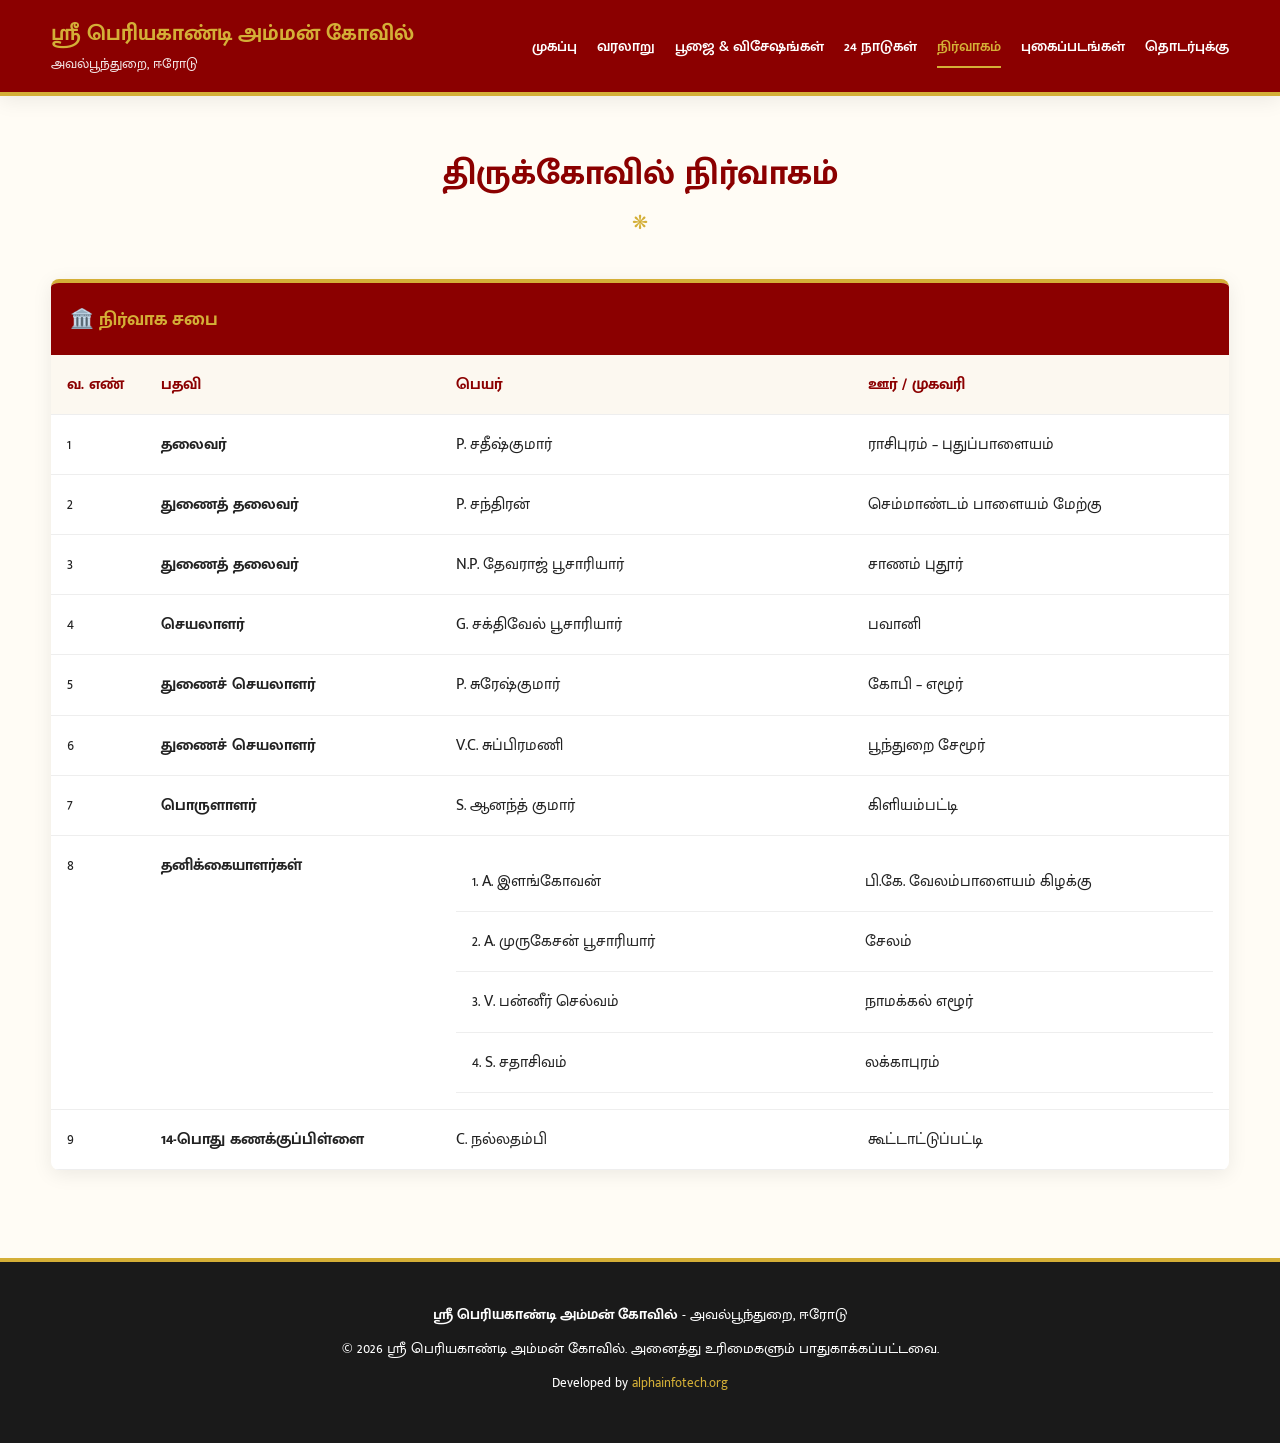
==== admin.html @ 7ea88df7 "Updated mobile responsive" ====
<!DOCTYPE html>
<html lang="ta">
<head>
    <meta charset="UTF-8">
    <meta name="viewport" content="width=device-width, initial-scale=1.0">
    <title>நிர்வாகம் - ஸ்ரீ பெரியகாண்டி அம்மன் கோவில்</title>
    <link rel="stylesheet" href="css/style.css">
    
    <!-- Google Fonts -->
    <link rel="preconnect" href="https://fonts.googleapis.com">
    <link rel="preconnect" href="https://fonts.gstatic.com" crossorigin>
    <link href="https://fonts.googleapis.com/css2?family=Mukta+Malar:wght@400;600;700&display=swap" rel="stylesheet">
    
</head>
<body>

    <header>
        <div class="nav-container">
            <div class="brand-logo">
                <h1>ஸ்ரீ பெரியகாண்டி அம்மன் கோவில்</h1>
                <p>அவல்பூந்துறை, ஈரோடு</p>
            </div>
            <button class="mobile-menu-btn" id="menu-btn" aria-controls="nav-links" aria-expanded="false" aria-label="Toggle menu">☰</button>
            <nav>
                <ul id="nav-links">
                    <li><a href="index.html">முகப்பு</a></li>
                    <li><a href="history.html">வரலாறு</a></li>
                    <li><a href="timings.html">பூஜை & விசேஷங்கள்</a></li>
                    <li><a href="countries.html">24 நாடுகள்</a></li>
                    <li><a href="admin.html" class="active">நிர்வாகம்</a></li>
                    <li><a href="gallery.html">புகைப்படங்கள்</a></li>
                    <li><a href="contact.html">தொடர்புக்கு</a></li>
                </ul>
            </nav>
        </div>
    </header>

    <main class="container">
        <div class="page-title">
            <h2>திருக்கோவில் நிர்வாகம்</h2>
        </div>

        <div class="table-container">
            <div class="table-heading">
                🏛️ நிர்வாக சபை
            </div>
            <div class="table-responsive">
            <table>
                <thead>
                    <tr>
                        <th class="table-col-8">வ. எண்</th>
                        <th class="table-col-25">பதவி</th>
                        <th class="table-col-35">பெயர்</th>
                        <th class="table-col-32">ஊர் / முகவரி</th>
                    </tr>
                </thead>
                <tbody>
                    <tr>
                        <td>1</td>
                        <td><strong>தலைவர்</strong></td>
                        <td>P. சதீஷ்குமார்</td>
                        <td>ராசிபுரம் – புதுப்பாளையம்</td>
                    </tr>
                    <tr>
                        <td>2</td>
                        <td><strong>துணைத் தலைவர்</strong></td>
                        <td>P. சந்திரன்</td>
                        <td>செம்மாண்டம் பாளையம் மேற்கு</td>
                    </tr>
                    <tr>
                        <td>3</td>
                        <td><strong>துணைத் தலைவர்</strong></td>
                        <td>N.P. தேவராஜ் பூசாரியார்</td>
                        <td>சாணம் புதூர்</td>
                    </tr>
                    <tr>
                        <td>4</td>
                        <td><strong>செயலாளர்</strong></td>
                        <td>G. சக்திவேல் பூசாரியார்</td>
                        <td>பவானி</td>
                    </tr>
                    <tr>
                        <td>5</td>
                        <td><strong>துணைச் செயலாளர்</strong></td>
                        <td>P. சுரேஷ்குமார்</td>
                        <td>கோபி – எழூர்</td>
                    </tr>
                    <tr>
                        <td>6</td>
                        <td><strong>துணைச் செயலாளர்</strong></td>
                        <td>V.C. சுப்பிரமணி</td>
                        <td>பூந்துறை சேமூர்</td>
                    </tr>
                    <tr>
                        <td>7</td>
                        <td><strong>பொருளாளர்</strong></td>
                        <td>S. ஆனந்த் குமார்</td>
                        <td>கிளியம்பட்டி</td>
                    </tr>
                    <tr>
                        <td>8</td>
                        <td><strong>தனிக்கையாளர்கள்</strong></td>
                        <td colspan="2" class="nested-cell">
                            <table class="table-nested">
                                <tbody>
                                    <tr>
                                        <td class="table-inner-cell">1. A. இளங்கோவன்</td>
                                        <td class="table-inner-cell-alt">பி.கே. வேலம்பாளையம் கிழக்கு</td>
                                    </tr>
                                    <tr>
                                        <td class="table-inner-cell">2. A. முருகேசன் பூசாரியார்</td>
                                        <td class="table-inner-cell-alt">சேலம்</td>
                                    </tr>
                                    <tr>
                                        <td class="table-inner-cell">3. V. பன்னீர் செல்வம்</td>
                                        <td class="table-inner-cell-alt">நாமக்கல் எழூர்</td>
                                    </tr>
                                    <tr>
                                        <td class="table-inner-cell-last">4. S. சதாசிவம்</td>
                                        <td class="table-inner-cell-last">லக்காபுரம்</td>
                                    </tr>
                                </tbody>
                            </table>
                        </td>
                    </tr>
                    <tr>
                        <td>9</td>
                        <td><strong>14-பொது கணக்குப்பிள்ளை</strong></td>
                        <td>C. நல்லதம்பி</td>
                        <td>கூட்டாட்டுப்பட்டி</td>
                    </tr>
                </tbody>
            </table>
            </div>
        </div>
    </main>

    <footer>
        <p><strong>ஸ்ரீ பெரியகாண்டி அம்மன் கோவில்</strong> - அவல்பூந்துறை, ஈரோடு</p>
        <p>&copy; <span id="current-year">2026</span> ஸ்ரீ பெரியகாண்டி அம்மன் கோவில். அனைத்து உரிமைகளும் பாதுகாக்கப்பட்டவை.</p>
        <p><small>Developed by <a href="https://alphainfotech.org" target="_blank" rel="noopener">alphainfotech.org</a></small></p>
    </footer>

    <script src="js/main.js"></script>
</body>
</html>
---- css/style.css ----
:root {
    --primary: #8b0000;
    --secondary: #d4af37;
    --accent: #e67e22;
    --bg-light: #fffcf5;
    --text-dark: #222222;
    --text-muted: #666666;
    --white: #ffffff;
    --shadow: 0 4px 20px rgba(0, 0, 0, 0.08);
    --border-radius: 8px;
}

* {
    margin: 0;
    padding: 0;
    box-sizing: border-box;
}

html {
    scroll-behavior: smooth;
}

html, body {
    overflow-x: hidden !important;
    width: 100% !important;
}

body {
    font-family: 'Mukta Malar', system-ui, -apple-system, sans-serif;
    background-color: var(--bg-light);
    color: var(--text-dark);
    line-height: 1.7;
    display: flex !important;
    flex-direction: column !important;
    min-height: 100vh;
    font-size: 16px;
}

a {
    color: inherit;
}

img, iframe, video, embed, object {
    max-width: 100% !important;
}

img {
    display: block !important;
    height: auto !important;
}

iframe {
    width: 100% !important;
    max-width: 100% !important;
    height: 450px !important;
    border: 0 !important;
}

button, input, select, textarea {
    font: inherit;
}

button {
    cursor: pointer;
}

input, textarea, select {
    width: 100%;
    padding: 0.8rem 1rem;
    border: 1px solid #ddd;
    border-radius: 6px;
    min-height: 44px;
}

textarea {
    min-height: 120px;
}

header {
    background-color: var(--primary);
    color: var(--white);
    position: sticky;
    top: 0;
    z-index: 1000;
    border-bottom: 4px solid var(--secondary);
    box-shadow: var(--shadow);
}

.nav-container {
    width: min(1200px, 92%) !important;
    margin: 0 auto !important;
    display: flex !important;
    justify-content: space-between !important;
    align-items: center !important;
    padding: 1rem 0 !important;
    position: relative !important;
}

.brand-logo h1 {
    font-size: 1.35rem;
    color: var(--secondary);
    font-weight: 700;
}

.brand-logo p {
    font-size: 0.85rem;
    opacity: 0.9;
}

nav ul {
    display: flex;
    list-style: none;
    gap: 1.25rem;
    align-items: center;
}

nav a {
    color: var(--white);
    text-decoration: none;
    font-weight: 600;
    font-size: 0.95rem;
    padding: 0.35rem 0;
    position: relative;
    transition: color 0.3s ease;
}

nav a:hover,
nav a.active {
    color: var(--secondary);
}

nav a.active::after {
    content: '';
    position: absolute;
    bottom: -4px;
    left: 0;
    width: 100%;
    height: 2px;
    background-color: var(--secondary);
}

.mobile-menu-btn {
    display: none;
    border: none;
    background: none;
    color: var(--secondary);
    font-size: 1.8rem;
    width: 44px;
    height: 44px;
    align-items: center;
    justify-content: center;
    border-radius: 50%;
}

main {
    flex: 1;
}

.container {
    width: min(1200px, 92%) !important;
    margin: 0 auto !important;
    padding: 3rem 0 !important;
}

.page-title {
    text-align: center;
    margin-bottom: 2.5rem;
}

.page-title h2 {
    font-size: 2.2rem;
    color: var(--primary);
    display: inline-block;
}

.page-title h2::after {
    content: '❋';
    display: block;
    font-size: 1.2rem;
    color: var(--secondary);
    margin-top: 0.2rem;
}

.hero {
    background: linear-gradient(rgba(139, 0, 0, 0.8), rgba(0, 0, 0, 0.75)),
                url('../assets/temple-2.jpg') center/cover no-repeat;
    color: var(--white);
    text-align: center;
    padding: clamp(3rem, 6vw, 6rem) 1.5rem;
}

.hero h2 {
    font-size: 2.5rem;
    color: var(--secondary);
    margin-bottom: 0.8rem;
    text-shadow: 2px 2px 4px rgba(0, 0, 0, 0.6);
}

.hero p {
    font-size: 1.2rem;
    margin: 0 auto 2rem;
    max-width: 700px;
}

.btn-primary {
    display: inline-flex;
    align-items: center;
    justify-content: center;
    min-height: 44px;
    background-color: var(--secondary);
    color: var(--primary);
    padding: 0.8rem 1.6rem;
    border-radius: 30px;
    font-weight: 700;
    text-decoration: none;
    transition: all 0.3s ease;
    box-shadow: var(--shadow);
}

.btn-primary:hover {
    background-color: #f1c40f;
    transform: translateY(-2px);
}

.card,
.intro-card,
.timeline-card,
.map-section,
.pattam-list,
.country-item,
.timing-card {
    background: var(--white);
    border-radius: var(--border-radius);
    box-shadow: var(--shadow);
    border-top: 4px solid var(--secondary);
}

.grid-3,
.grid-3-row,
.gallery-grid,
.country-grid,
.grid-2 {
    display: grid !important;
    gap: 1.5rem !important;
}

.grid-3 {
    grid-template-columns: repeat(auto-fit, minmax(280px, 1fr)) !important;
}

.grid-3-row {
    grid-template-columns: repeat(auto-fit, minmax(240px, 1fr)) !important;
}

.grid-2 {
    grid-template-columns: repeat(2, minmax(0, 1fr)) !important;
}

.gallery-grid {
    grid-template-columns: repeat(auto-fit, minmax(280px, 1fr));
}

.country-grid {
    grid-template-columns: repeat(auto-fit, minmax(220px, 1fr));
}

.card {
    padding: 2rem;
}

.timing-card {
    text-align: center;
    padding: 1.8rem 1rem;
}

.timing-card h3 {
    color: var(--primary);
    margin-bottom: 0.5rem;
}

.timing-card .time {
    font-size: 1.6rem;
    font-weight: bold;
    color: var(--accent);
}

.table-container {
    background: var(--white);
    border-radius: var(--border-radius);
    box-shadow: var(--shadow);
    margin-bottom: 2.5rem;
    overflow: hidden;
    border-top: 4px solid var(--secondary);
}

.table-heading {
    background-color: var(--primary);
    color: var(--secondary);
    padding: 1.2rem;
    font-size: 1.2rem;
    font-weight: bold;
    display: flex;
    align-items: center;
    gap: 0.5rem;
}

.table-responsive {
    overflow-x: auto !important;
    width: 100% !important;
}

table {
    width: 100% !important;
    border-collapse: collapse !important;
    text-align: left !important;
    min-width: 600px !important;
}

th, td {
    padding: 1rem !important;
    border-bottom: 1px solid #eee !important;
    vertical-align: top !important;
}

th {
    background-color: #fcf8f0;
    color: var(--primary);
    font-weight: 700;
}

tr:hover {
    background-color: #fff9f0;
}

.country-item {
    padding: 1.2rem;
    display: flex;
    align-items: center;
    gap: 0.8rem;
    border-left: 4px solid var(--secondary);
    font-weight: 600;
}

.gallery-item {
    height: 260px;
    background-color: #f5efe6;
    border-radius: var(--border-radius);
    overflow: hidden;
    box-shadow: var(--shadow);
    border: 2px solid var(--secondary);
    position: relative;
}

.gallery-item img {
    width: 100%;
    height: 100%;
    object-fit: cover;
    display: block;
    transition: transform 0.4s ease;
}

.gallery-item:hover img {
    transform: scale(1.08);
}

.gallery-caption {
    position: absolute;
    bottom: 0;
    left: 0;
    right: 0;
    background: rgba(139, 0, 0, 0.85);
    color: var(--white);
    padding: 0.6rem 1rem;
    font-size: 0.95rem;
    text-align: center;
    transform: translateY(100%);
    transition: transform 0.3s ease;
}

.gallery-item:hover .gallery-caption {
    transform: translateY(0);
}

.intro-card {
    padding: 2.5rem;
    font-size: 1.15rem;
    line-height: 2;
    margin-bottom: 3.5rem;
}

.timeline {
    position: relative;
    padding: 1rem 0;
}

.timeline::before {
    content: '';
    position: absolute;
    left: 20px;
    top: 0;
    bottom: 0;
    width: 4px;
    background: var(--secondary);
    border-radius: 2px;
}

.timeline-item {
    position: relative;
    margin-bottom: 2.5rem;
    padding-left: 60px;
}

.timeline-item:last-child {
    margin-bottom: 0;
}

.timeline-badge {
    position: absolute;
    left: 3px;
    top: 0;
    width: 38px;
    height: 38px;
    border-radius: 50%;
    background: var(--primary);
    color: var(--secondary);
    display: flex;
    align-items: center;
    justify-content: center;
    font-size: 1.1rem;
    font-weight: bold;
    border: 3px solid var(--secondary);
    box-shadow: var(--shadow);
    z-index: 2;
}

.timeline-card {
    padding: 1.8rem;
    border-left: 4px solid var(--primary);
}

.year-tag {
    display: inline-block;
    background-color: var(--primary);
    color: var(--secondary);
    padding: 0.2rem 0.8rem;
    border-radius: 20px;
    font-weight: bold;
    font-size: 0.95rem;
    margin-bottom: 0.5rem;
}

.event-title {
    color: var(--primary);
    font-size: 1.35rem;
    margin-bottom: 0.8rem;
    font-weight: 700;
}

.event-details {
    list-style: none;
    padding-left: 0;
}

.event-details li {
    position: relative;
    padding-left: 1.5rem;
    margin-bottom: 0.5rem;
    font-size: 1.05rem;
    line-height: 1.8;
}

.event-details li::before {
    content: '❖';
    position: absolute;
    left: 0;
    color: var(--accent);
    font-size: 0.85rem;
}

.date-highlight {
    font-weight: bold;
    color: var(--accent);
}

.pattam-list {
    padding: 1.8rem;
    list-style: none;
    border-left: 5px solid var(--primary);
}

.pattam-list > li {
    font-size: 1.1rem;
    font-weight: 600;
    margin-bottom: 0.8rem;
    color: var(--text-dark);
}

.pattam-list ul {
    list-style: none;
    margin-left: 1.8rem;
    margin-top: 0.4rem;
}

.pattam-list ul li {
    font-size: 1rem;
    font-weight: normal;
    color: var(--text-muted);
    position: relative;
    padding-left: 1.2rem;
    margin-bottom: 0.3rem;
}

.pattam-list ul li::before {
    content: '➔';
    position: absolute;
    left: 0;
    color: var(--accent);
    font-size: 0.85rem;
}

.map-section {
    padding: 1.5rem;
}

.map-heading {
    color: var(--primary);
    font-size: 1.3rem;
    margin-bottom: 1rem;
    display: flex;
    align-items: center;
    gap: 0.5rem;
}

.map-container {
    width: 100%;
    height: 400px;
    border-radius: var(--border-radius);
    overflow: hidden;
    border: 2px solid var(--secondary);
}

.map-link-btn {
    display: inline-block;
    margin-top: 1rem;
    background-color: var(--primary);
    color: var(--white);
    padding: 0.7rem 1.2rem;
    border-radius: 20px;
    text-decoration: none;
    font-weight: 600;
    font-size: 0.9rem;
}

.text-center {
    text-align: center;
}

.card-title {
    color: var(--primary);
    margin-bottom: 1rem;
}

.contact-number {
    font-size: 1.2rem;
    font-weight: bold;
}

.contact-note {
    color: var(--text-muted);
    margin-top: 0.5rem;
    font-size: 0.9rem;
}

.map-link-wrap {
    text-align: center;
}

.table-col-8 { width: 8%; }
.table-col-10 { width: 10%; }
.table-col-25 { width: 25%; }
.table-col-32 { width: 32%; }
.table-col-35 { width: 35%; }
.table-col-45 { width: 45%; }
.table-col-50 { width: 50%; }
.table-nested { width: 100%; border: none; }
.nested-cell { padding: 0; }
.table-inner-cell { width: 52%; border-bottom: 1px solid #eee; }
.table-inner-cell-alt { width: 48%; border-bottom: 1px solid #eee; }
.table-inner-cell-last { border-bottom: none; }

.lightbox-modal {
    display: none;
    position: fixed;
    inset: 0;
    background: rgba(0, 0, 0, 0.9);
    z-index: 2000;
    justify-content: center;
    align-items: center;
    padding: 2rem;
}

.lightbox-modal.active {
    display: flex;
}

.lightbox-content {
    max-width: 90%;
    max-height: 85vh;
    border-radius: var(--border-radius);
    border: 3px solid var(--secondary);
    box-shadow: 0 0 30px rgba(0, 0, 0, 0.5);
}

.lightbox-close {
    position: absolute;
    top: 20px;
    right: 35px;
    color: var(--white);
    font-size: 2.5rem;
    font-weight: bold;
    cursor: pointer;
}

footer {
    background-color: #1a1a1a;
    color: var(--white);
    text-align: center;
    padding: 2.5rem 1.5rem;
    border-top: 4px solid var(--secondary);
    margin-top: auto;
}

footer p {
    font-size: 0.95rem;
    margin-bottom: 0.5rem;
}

footer a {
    color: var(--secondary);
    text-decoration: none;
}

@media (max-width: 900px) {
    .grid-3,
    .grid-3-row,
    .gallery-grid,
    .country-grid {
        grid-template-columns: repeat(2, minmax(0, 1fr));
    }

    .grid-2 {
        grid-template-columns: 1fr;
    }
}

@media (max-width: 850px) {
    .mobile-menu-btn {
        display: inline-flex;
    }

    nav ul {
        display: flex;
        flex-direction: column;
        align-items: flex-start;
        width: 100%;
        position: absolute;
        top: calc(100% + 0.25rem);
        left: 0;
        right: 0;
        background-color: var(--primary);
        padding: 1rem 1.25rem 1.25rem;
        box-shadow: var(--shadow);
        border-radius: 0 0 var(--border-radius) var(--border-radius);
        max-height: 0;
        opacity: 0;
        overflow: hidden;
        pointer-events: none;
        visibility: hidden;
        transition: max-height 0.3s ease, opacity 0.3s ease, visibility 0.3s ease;
        z-index: 1000;
    }

    nav ul.show {
        max-height: 420px;
        opacity: 1;
        pointer-events: auto;
        visibility: visible;
    }

    nav a {
        display: block;
        padding: 0.7rem 0;
        font-size: 1rem;
    }

    .hero h2 {
        font-size: 1.8rem;
    }

    .hero p {
        font-size: 1rem;
    }
}

@media (max-width: 600px) {
    body {
        font-size: 15px;
        line-height: 1.6;
    }

    h1 {
        font-size: 2rem;
    }

    h2 {
        font-size: 1.6rem;
    }

    h3 {
        font-size: 1.3rem;
    }

    .nav-container {
        width: min(100%, 92%);
    }

    .container {
        width: min(100%, 92%);
        padding: 2rem 0;
    }

    .page-title {
        margin-bottom: 1.8rem;
    }

    .page-title h2 {
        font-size: 1.7rem;
    }

    .hero {
        padding: 3.5rem 1rem;
    }

    .card,
    .intro-card,
    .timeline-card,
    .map-section,
    .pattam-list,
    .country-item,
    .timing-card {
        padding: 1.2rem;
    }

    .grid-3,
    .grid-3-row,
    .gallery-grid,
    .country-grid,
    .grid-2 {
        grid-template-columns: 1fr;
    }

    .gallery-item {
        height: 220px;
    }

    .table-responsive {
        padding-bottom: 0.25rem;
    }

    th, td {
        padding: 0.8rem 0.75rem;
    }

    iframe {
        height: 320px;
    }

    footer {
        padding: 1.8rem 1rem;
    }

    footer p {
        margin-bottom: 0.4rem;
    }
}
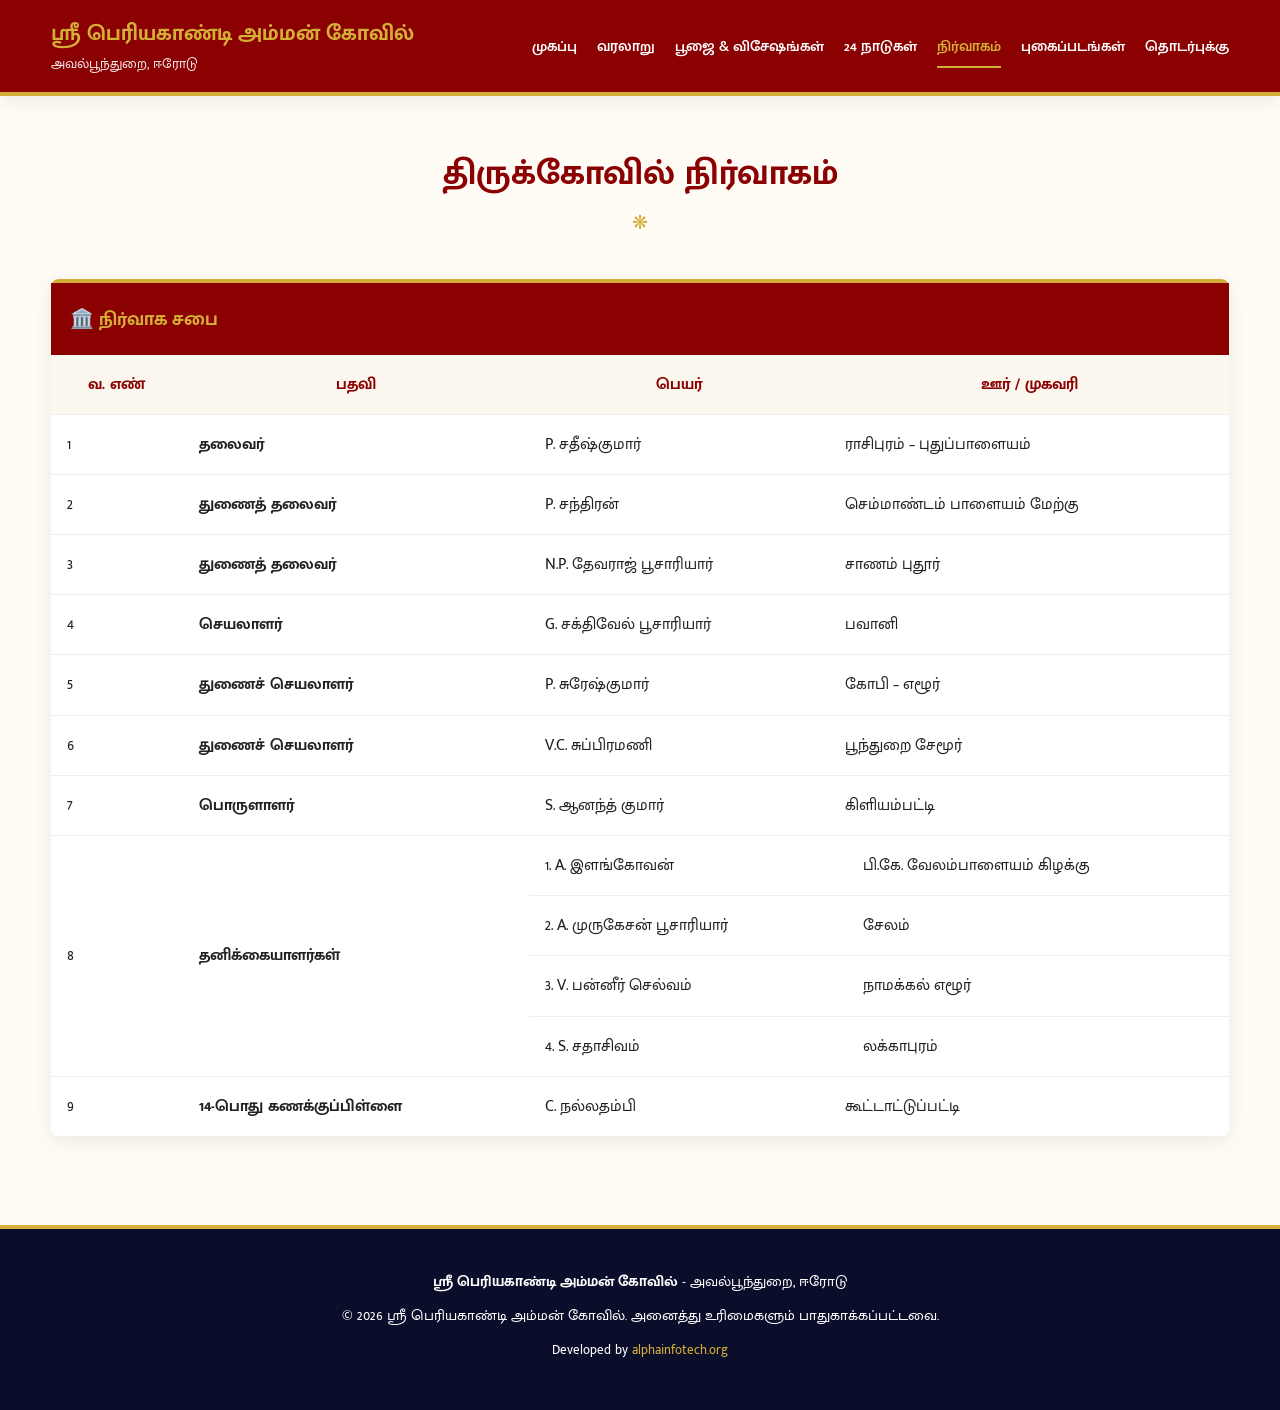
==== commit 8b315692: "Updated mobile view" ====
--- a/admin.html
+++ b/admin.html
@@ -22,7 +22,7 @@
             </div>
             <button class="mobile-menu-btn" id="menu-btn" aria-controls="nav-links" aria-expanded="false" aria-label="Toggle menu">☰</button>
             <nav>
-                <ul id="nav-links">
+                <ul id="nav-links" class="mobile-menu">
                     <li><a href="index.html">முகப்பு</a></li>
                     <li><a href="history.html">வரலாறு</a></li>
                     <li><a href="timings.html">பூஜை & விசேஷங்கள்</a></li>
--- a/css/style.css
+++ b/css/style.css
@@ -23,8 +23,12 @@
 }
 
 html, body {
-    overflow-x: hidden !important;
-    width: 100% !important;
+    width: 100%;
+    overflow-x: hidden;
+}
+
+* {
+    box-sizing: border-box;
 }
 
 body {
@@ -291,7 +295,7 @@
     border-radius: var(--border-radius);
     box-shadow: var(--shadow);
     margin-bottom: 2.5rem;
-    overflow: hidden;
+    overflow: visible;
     border-top: 4px solid var(--secondary);
 }
 
@@ -307,21 +311,22 @@
 }
 
 .table-responsive {
-    overflow-x: auto !important;
-    width: 100% !important;
-}
-
-table {
-    width: 100% !important;
-    border-collapse: collapse !important;
-    text-align: left !important;
-    min-width: 600px !important;
+    width: 100%;
+    overflow-x: auto;
+    -webkit-overflow-scrolling: touch;
+    margin: 0;
+}
+
+.table-responsive table {
+    width: 100%;
+    border-collapse: collapse;
+    table-layout: auto;
 }
 
 th, td {
-    padding: 1rem !important;
-    border-bottom: 1px solid #eee !important;
-    vertical-align: top !important;
+    padding: 1rem;
+    border-bottom: 1px solid #eee;
+    vertical-align: middle;
 }
 
 th {
@@ -577,17 +582,17 @@
     text-align: center;
 }
 
-.table-col-8 { width: 8%; }
-.table-col-10 { width: 10%; }
-.table-col-25 { width: 25%; }
-.table-col-32 { width: 32%; }
-.table-col-35 { width: 35%; }
-.table-col-45 { width: 45%; }
-.table-col-50 { width: 50%; }
+.table-col-8 { width: auto; }
+.table-col-10 { width: auto; }
+.table-col-25 { width: auto; }
+.table-col-32 { width: auto; }
+.table-col-35 { width: auto; }
+.table-col-45 { width: auto; }
+.table-col-50 { width: auto; }
 .table-nested { width: 100%; border: none; }
 .nested-cell { padding: 0; }
-.table-inner-cell { width: 52%; border-bottom: 1px solid #eee; }
-.table-inner-cell-alt { width: 48%; border-bottom: 1px solid #eee; }
+.table-inner-cell { width: auto; border-bottom: 1px solid #eee; }
+.table-inner-cell-alt { width: auto; border-bottom: 1px solid #eee; }
 .table-inner-cell-last { border-bottom: none; }
 
 .lightbox-modal {
@@ -624,7 +629,7 @@
 }
 
 footer {
-    background-color: #1a1a1a;
+    background-color: #0b0e2a;
     color: var(--white);
     text-align: center;
     padding: 2.5rem 1.5rem;
@@ -682,8 +687,14 @@
         z-index: 1000;
     }
 
+    nav ul.mobile-menu {
+        max-height: calc(100vh - 70px);
+        overflow-y: auto;
+        overflow-x: hidden;
+    }
+
     nav ul.show {
-        max-height: 420px;
+        max-height: calc(100vh - 70px);
         opacity: 1;
         pointer-events: auto;
         visibility: visible;
@@ -769,8 +780,31 @@
         padding-bottom: 0.25rem;
     }
 
-    th, td {
-        padding: 0.8rem 0.75rem;
+    .table-responsive table {
+        min-width: 0;
+    }
+
+    th,
+    td {
+        padding: 10px 8px;
+        font-size: 14px;
+        white-space: nowrap;
+        vertical-align: middle;
+    }
+
+    th:first-child,
+    td:first-child {
+        width: 50px;
+    }
+
+    th:nth-child(2),
+    td:nth-child(2) {
+        width: 35%;
+    }
+
+    th:last-child,
+    td:last-child {
+        width: auto;
     }
 
     iframe {
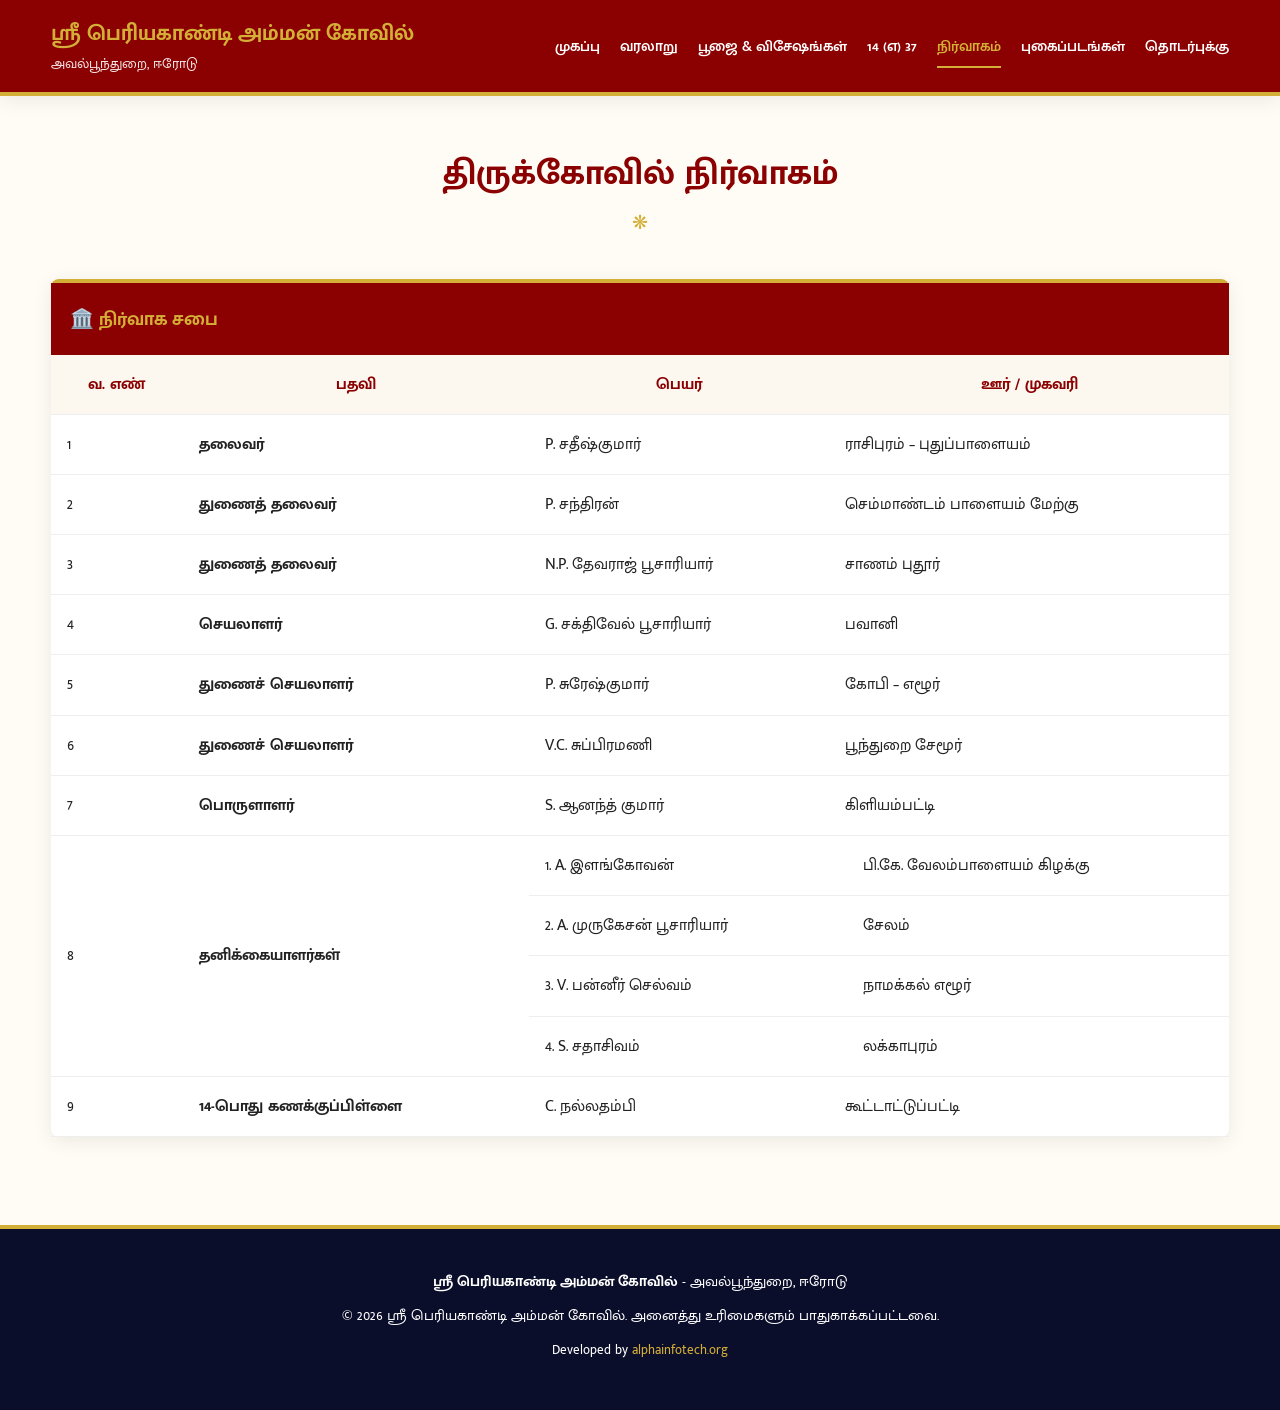
==== commit 16781a7a: "Updated 14a37" ====
--- a/admin.html
+++ b/admin.html
@@ -26,7 +26,7 @@
                     <li><a href="index.html">முகப்பு</a></li>
                     <li><a href="history.html">வரலாறு</a></li>
                     <li><a href="timings.html">பூஜை & விசேஷங்கள்</a></li>
-                    <li><a href="countries.html">24 நாடுகள்</a></li>
+                    <li><a href="countries.html">14 (எ) 37</a></li>
                     <li><a href="admin.html" class="active">நிர்வாகம்</a></li>
                     <li><a href="gallery.html">புகைப்படங்கள்</a></li>
                     <li><a href="contact.html">தொடர்புக்கு</a></li>
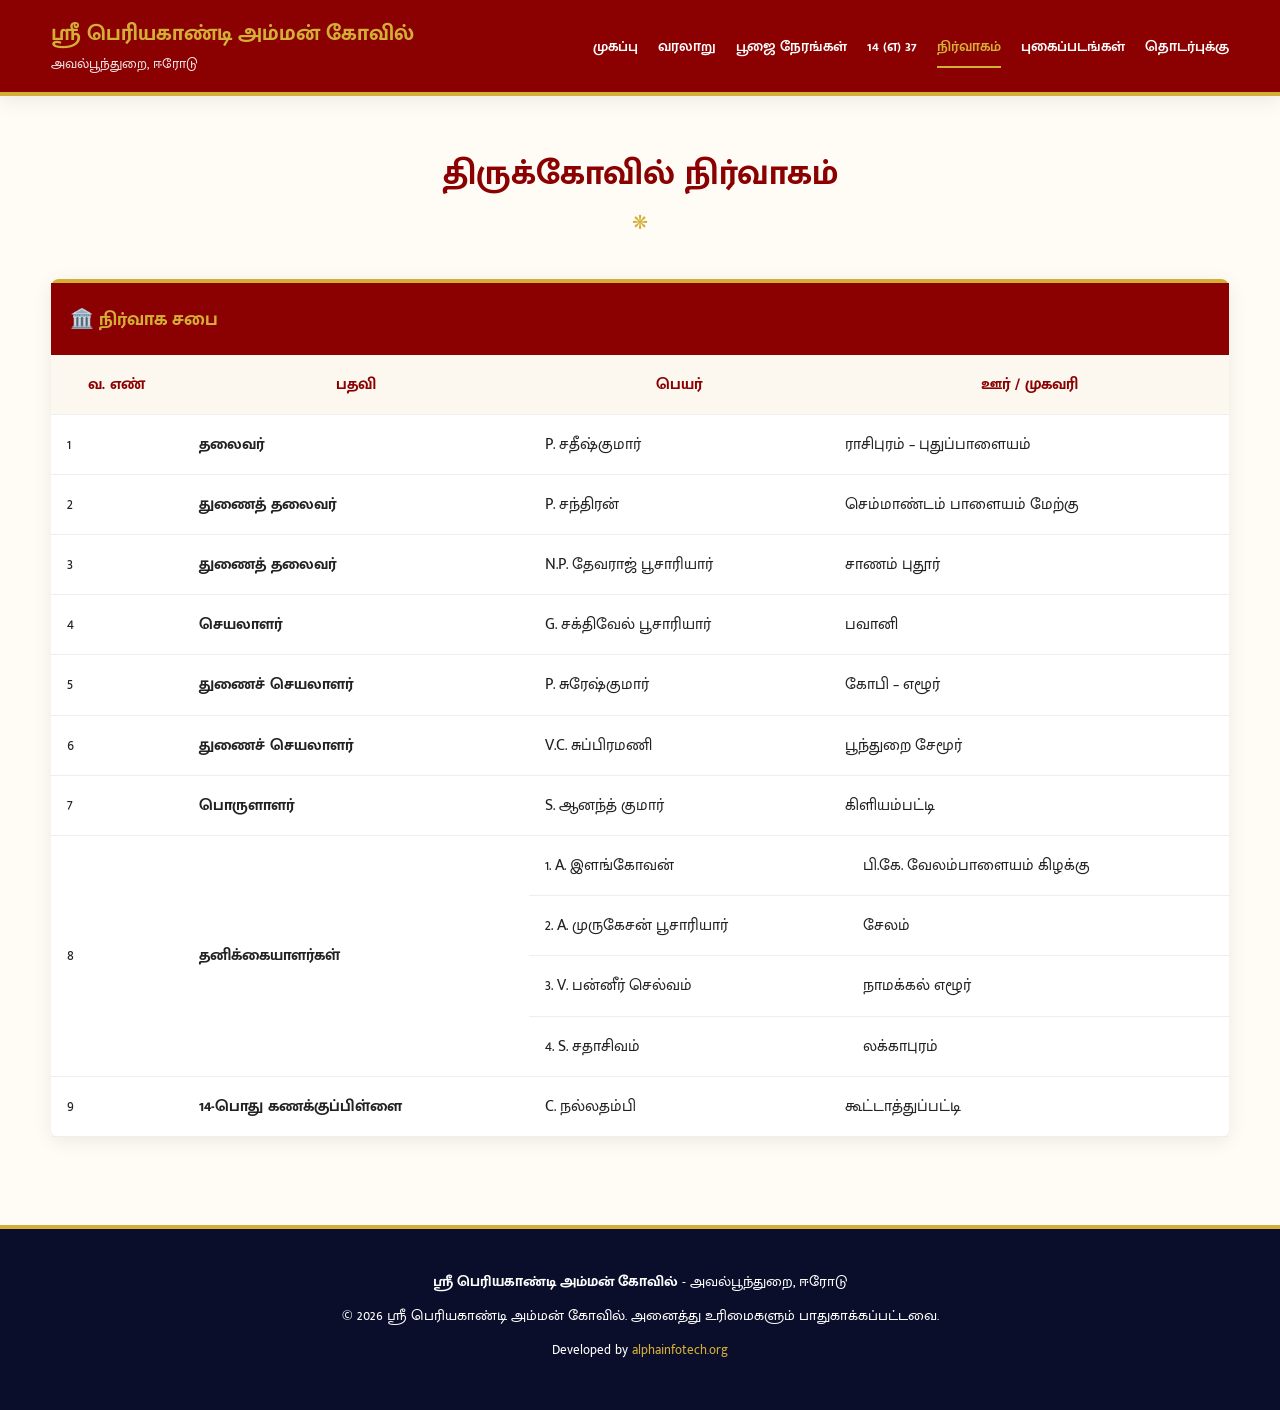
==== commit 9431707c: "Updated project" ====
--- a/admin.html
+++ b/admin.html
@@ -25,7 +25,7 @@
                 <ul id="nav-links" class="mobile-menu">
                     <li><a href="index.html">முகப்பு</a></li>
                     <li><a href="history.html">வரலாறு</a></li>
-                    <li><a href="timings.html">பூஜை & விசேஷங்கள்</a></li>
+                    <li><a href="timings.html">பூஜை நேரங்கள்</a></li>
                     <li><a href="countries.html">14 (எ) 37</a></li>
                     <li><a href="admin.html" class="active">நிர்வாகம்</a></li>
                     <li><a href="gallery.html">புகைப்படங்கள்</a></li>
@@ -127,7 +127,7 @@
                         <td>9</td>
                         <td><strong>14-பொது கணக்குப்பிள்ளை</strong></td>
                         <td>C. நல்லதம்பி</td>
-                        <td>கூட்டாட்டுப்பட்டி</td>
+                        <td>கூட்டாத்துப்பட்டி</td>
                     </tr>
                 </tbody>
             </table>
--- a/css/style.css
+++ b/css/style.css
@@ -818,4 +818,59 @@
     footer p {
         margin-bottom: 0.4rem;
     }
+}
+
+
+.members-section{
+    margin-top:50px;
+}
+
+.section-title{
+    text-align:center;
+    margin-bottom:30px;
+    color:#8b0000;
+}
+
+.members-grid{
+    display:grid;
+    grid-template-columns:repeat(auto-fit,minmax(240px,1fr));
+    gap:25px;
+}
+
+.member-card{
+    background:#fff;
+    border-radius:12px;
+    padding:20px;
+    text-align:center;
+    box-shadow:0 4px 12px rgba(0,0,0,.12);
+    transition:.3s;
+}
+
+.member-card:hover{
+    transform:translateY(-5px);
+}
+
+.member-photo{
+    width:140px;
+    height:140px;
+    border-radius:50%;
+    object-fit:cover;
+    border:4px solid #d4af37;
+    margin-bottom:15px;
+}
+
+.member-card h4{
+    margin:10px 0 5px;
+    color:#7b1e1e;
+}
+
+.member-role{
+    color:#d35400;
+    font-weight:600;
+    margin:5px 0;
+}
+
+.member-place{
+    color:#555;
+    font-size:15px;
 }
